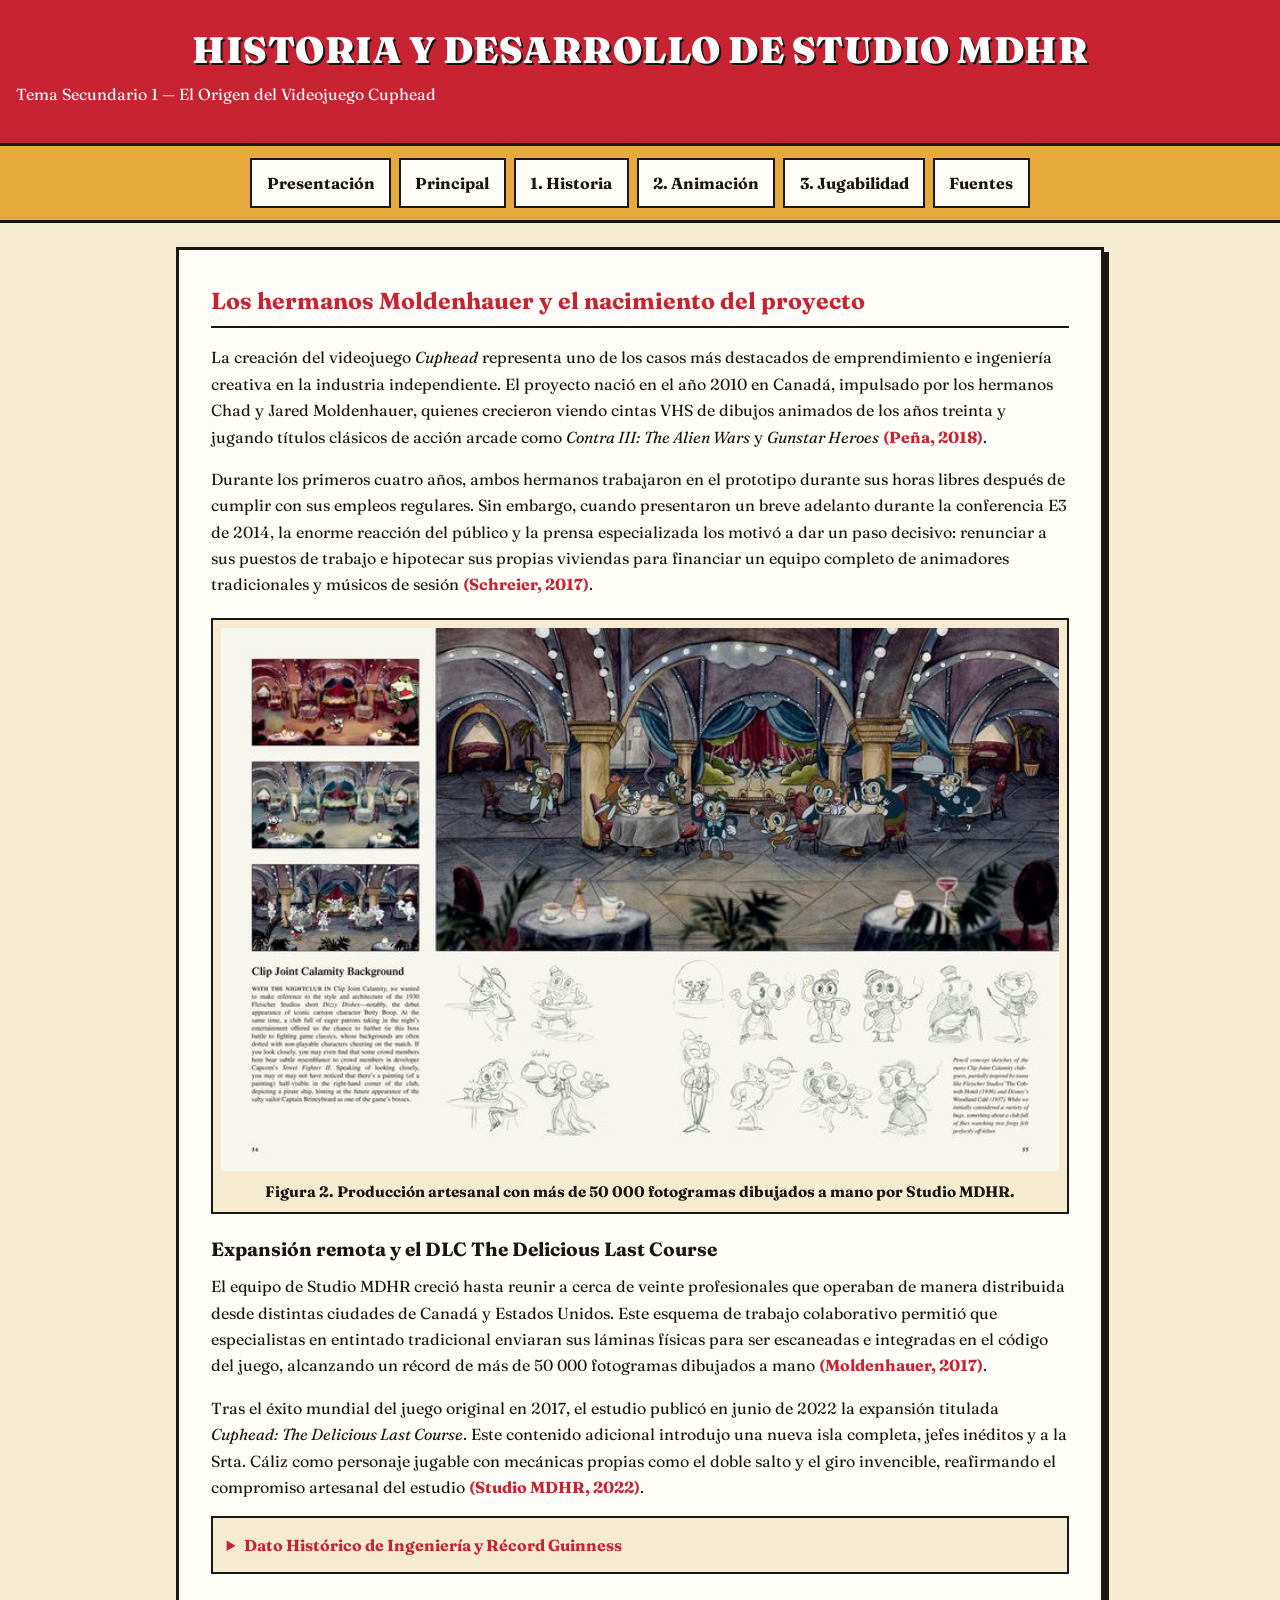
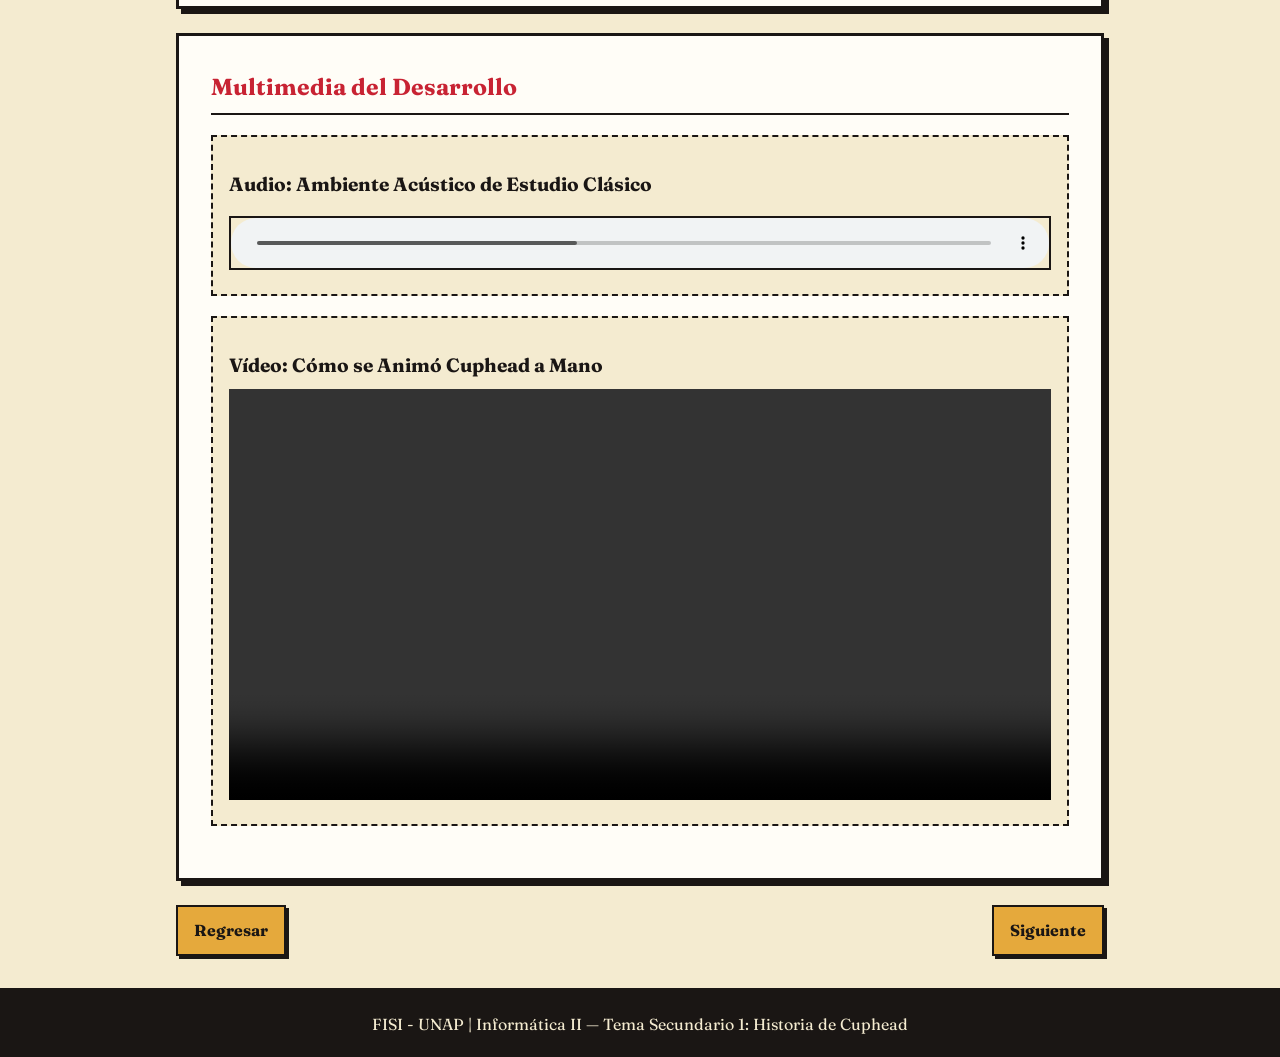
==== contenido1/Secundario1.html @ fab6270e "Primer commit: subiendo mi portal web" ====
<!DOCTYPE html>
<html lang="es-PE">
<head>
  <meta charset="UTF-8">
  <meta name="viewport" content="width=device-width, initial-scale=1.0">
  <title>Historia y Studio MDHR - Cuphead | FISI UNAP</title>
  <link rel="stylesheet" href="../Estilos/style.css">
</head>
<body>
  <header>
    <h1>HISTORIA Y DESARROLLO DE STUDIO MDHR</h1>
    <p>Tema Secundario 1 — El Origen del Videojuego Cuphead</p>
  </header>

  <nav aria-label="Navegación de secciones">
    <a href="../Presentacion/Presentacion.html">Presentación</a>
    <a href="../Principal/Principal.html">Principal</a>
    <a href="Secundario1.html">1. Historia</a>
    <a href="../Contenido2/Secundario2.html">2. Animación</a>
    <a href="../Contenido3/Secundario3.html">3. Jugabilidad</a>
    <a href="../Fuentes/Fuentes.html">Fuentes</a>
  </nav>

  <main>
    <section>
      <h2>Los hermanos Moldenhauer y el nacimiento del proyecto</h2>
      <p>
        La creación del videojuego <em>Cuphead</em> representa uno de los casos más destacados de emprendimiento e ingeniería creativa en la industria independiente. El proyecto nació en el año 2010 en Canadá, impulsado por los hermanos Chad y Jared Moldenhauer, quienes crecieron viendo cintas VHS de dibujos animados de los años treinta y jugando títulos clásicos de acción arcade como <em>Contra III: The Alien Wars</em> y <em>Gunstar Heroes</em> <span class="cita">(Peña, 2018)</span>.
      </p>
      <p>
        Durante los primeros cuatro años, ambos hermanos trabajaron en el prototipo durante sus horas libres después de cumplir con sus empleos regulares. Sin embargo, cuando presentaron un breve adelanto durante la conferencia E3 de 2014, la enorme reacción del público y la prensa especializada los motivó a dar un paso decisivo: renunciar a sus puestos de trabajo e hipotecar sus propias viviendas para financiar un equipo completo de animadores tradicionales y músicos de sesión <span class="cita">(Schreier, 2017)</span>.
      </p>

      <figure>
        <img src="../imagenes/conte1.jpg" alt="Mesa de dibujo artesanal con bocetos y lápices de animación tradicional">
        <figcaption>Figura 2. Producción artesanal con más de 50 000 fotogramas dibujados a mano por Studio MDHR.</figcaption>
      </figure>

      <h3>Expansión remota y el DLC The Delicious Last Course</h3>
      <p>
        El equipo de Studio MDHR creció hasta reunir a cerca de veinte profesionales que operaban de manera distribuida desde distintas ciudades de Canadá y Estados Unidos. Este esquema de trabajo colaborativo permitió que especialistas en entintado tradicional enviaran sus láminas físicas para ser escaneadas e integradas en el código del juego, alcanzando un récord de más de 50 000 fotogramas dibujados a mano <span class="cita">(Moldenhauer, 2017)</span>.
      </p>
      <p>
        Tras el éxito mundial del juego original en 2017, el estudio publicó en junio de 2022 la expansión titulada <em>Cuphead: The Delicious Last Course</em>. Este contenido adicional introdujo una nueva isla completa, jefes inéditos y a la Srta. Cáliz como personaje jugable con mecánicas propias como el doble salto y el giro invencible, reafirmando el compromiso artesanal del estudio <span class="cita">(Studio MDHR, 2022)</span>.
      </p>

      <details>
        <summary>Dato Histórico de Ingeniería y Récord Guinness</summary>
        <p>
          <em>Cuphead</em> obtuvo el reconocimiento oficial de Guinness World Records por poseer la mayor cantidad de fotogramas dibujados a mano en un videojuego independiente, superando los 50 000 cuadros individuales entintados en papel.
        </p>
      </details>
    </section>

    <section>
      <h2>Multimedia del Desarrollo</h2>
      <div class="media-box">
        <h3>Audio: Ambiente Acústico de Estudio Clásico</h3>
        <audio controls>
          <source src="../audios/Inkwell Isle One(MP3_320K).mp3" type="audio/ogg">
          Tu navegador no soporta audio HTML5.
        </audio>
      </div>
      <div class="media-box">
        <h3>Vídeo: Cómo se Animó Cuphead a Mano</h3>
        <video src="../videos/Cuphead - The animation process(720P_HD).mp4" controls width="100%">
      </div>
    </section>

    <div class="nav-paginas">
      <a href="../Principal/Principal.html">Regresar</a>
      <a href="../Contenido2/Secundario2.html">Siguiente</a>
    </div>
  </main>

  <footer>
    <p>FISI - UNAP | Informática II — Tema Secundario 1: Historia de Cuphead</p>
  </footer>
</body>
</html>
---- Estilos/style.css ----
@import url('https://fonts.googleapis.com/css2?family=Fraunces:opsz,wght@9..144,400;9..144,700;9..144,900&display=swap');

:root {
  --color-principal: #C82333; /* Color principal: Rojo Cuphead */
  --color-acento: #E5A93C;    /* Amarillo Mugman / Dorado */
  --color-fondo: #F4EBD0;     /* Crema papel antiguo */
  --color-superficie: #FFFDF7;
  --color-tinta: #1A1614;     /* Contraste alto */
  --borde-retro: 3px solid var(--color-tinta);
  --sombra-retro: 5px 5px 0px var(--color-tinta);
}

* {
  box-sizing: border-box;
  margin: 0;
  padding: 0;
}

body {
  font-family: 'Fraunces', Georgia, serif;
  font-size: 16px;
  line-height: 1.65;
  background-color: var(--color-fondo);
  color: var(--color-tinta);
  overflow-x: hidden;
}

header {
  background-color: var(--color-principal);
  color: #FFFFFF;
  padding: 1.25rem 1rem;
  border-bottom: var(--borde-retro);
  text-align: center;
}

header h1 {
  font-size: 1.75rem;
  font-weight: 900;
  letter-spacing: 0.5px;
  text-shadow: 2px 2px 0px var(--color-tinta);
}

nav {
  background-color: var(--color-acento);
  border-bottom: var(--borde-retro);
  padding: 0.75rem;
  display: flex;
  flex-direction: column;
  gap: 0.5rem;
}

nav a {
  display: block;
  background-color: var(--color-superficie);
  color: var(--color-tinta);
  text-decoration: none;
  font-weight: 700;
  padding: 0.6rem 0.9rem;
  border: 2px solid var(--color-tinta);
  text-align: center;
  font-size: 1rem;
}

nav a:hover, nav a:focus {
  background-color: var(--color-tinta);
  color: var(--color-acento);
}

main {
  width: 100%;
  max-width: 960px;
  margin: 1.5rem auto;
  padding: 0 1rem;
}

section {
  background-color: var(--color-superficie);
  border: var(--borde-retro);
  box-shadow: var(--sombra-retro);
  padding: 1.25rem;
  margin-bottom: 1.5rem;
}

h2 {
  font-size: 1.45rem;
  color: var(--color-principal);
  border-bottom: 2px solid var(--color-tinta);
  padding-bottom: 0.4rem;
  margin-bottom: 1rem;
}

.titulo-centrado {
  text-align: center;
}

h3 {
  font-size: 1.2rem;
  margin: 1rem 0 0.5rem;
}

p {
  margin-bottom: 1rem;
  text-align: left;
}

.cita {
  font-weight: 700;
  color: var(--color-principal);
}

figure {
  margin: 1.25rem 0;
  border: 2px solid var(--color-tinta);
  background: var(--color-fondo);
  padding: 0.5rem;
}

figure img {
  width: 100%;
  height: auto;
  display: block;
}

figcaption {
  font-size: 0.95rem;
  font-weight: 700;
  padding-top: 0.5rem;
  text-align: center;
}

.media-box {
  background-color: var(--color-fondo);
  border: 2px dashed var(--color-tinta);
  padding: 1rem;
  margin: 1.25rem 0;
}

audio, iframe {
  width: 100%;
  margin-top: 0.5rem;
  border: 2px solid var(--color-tinta);
}

iframe {
  aspect-ratio: 16 / 9;
  height: auto;
}

/* Botones y enlaces interactivos con única animación suave */
button, .btn-accion {
  display: inline-block;
  font-family: 'Fraunces', Georgia, serif;
  font-size: 1rem;
  font-weight: 700;
  background-color: var(--color-principal);
  color: #FFFFFF;
  text-decoration: none;
  border: 2px solid var(--color-tinta);
  box-shadow: 3px 3px 0px var(--color-tinta);
  padding: 0.65rem 1.1rem;
  cursor: pointer;
  transition: transform 0.15s ease;
}

button:hover, .btn-accion:hover {
  transform: translate(-2px, -2px);
}

/* Acordeón nativo HTML5 <details> sin JavaScript */
details {
  background-color: var(--color-fondo);
  border: 2px solid var(--color-tinta);
  padding: 0.85rem;
  margin-top: 1rem;
}

summary {
  font-weight: 700;
  cursor: pointer;
  color: var(--color-principal);
}

details p {
  margin-top: 0.75rem;
  margin-bottom: 0;
}

/* Carátula Universitaria */
.caratula-grid {
  display: flex;
  flex-direction: column;
  gap: 0.85rem;
  align-items: center;
  text-align: center;
}

.caratula-grid p {
  text-align: center;
  margin-bottom: 0.25rem;
}

.logos-institucionales {
  display: flex;
  justify-content: space-around;
  width: 100%;
  gap: 1rem;
}

/* Formulario HTML5 puro + :target para confirmación sin JS */
form {
  display: flex;
  flex-direction: column;
  gap: 0.85rem;
}

label {
  font-weight: 700;
}

input, select, textarea {
  font-family: 'Fraunces', Georgia, serif;
  font-size: 1rem;
  padding: 0.6rem;
  border: 2px solid var(--color-tinta);
  background-color: #FFFFFF;
  width: 100%;
}

.mensaje-confirmacion {
  display: none;
  background-color: #1E6B38;
  color: #FFFFFF;
  padding: 0.85rem;
  border: 2px solid var(--color-tinta);
  font-weight: 700;
  margin-top: 1rem;
}

.mensaje-confirmacion:target {
  display: block;
}

.nav-paginas {
  display: flex;
  flex-wrap: wrap;
  justify-content: space-between;
  gap: 0.75rem;
}

.nav-paginas a {
  background-color: var(--color-acento);
  color: var(--color-tinta);
  text-decoration: none;
  font-weight: 700;
  padding: 0.65rem 1rem;
  border: 2px solid var(--color-tinta);
  box-shadow: 3px 3px 0px var(--color-tinta);
}

.lista-iso li {
  margin-bottom: 1rem;
  padding-left: 1.5rem;
  text-indent: -1.5rem;
  list-style: none;
}

footer {
  background-color: var(--color-tinta);
  color: var(--color-fondo);
  text-align: center;
  padding: 1.25rem 1rem;
  border-top: var(--borde-retro);
  margin-top: 2rem;
}

footer p {
  text-align: center;
  margin: 0;
}

@media (min-width: 768px) {
  header h1 {
    font-size: 2.3rem;
  }

  nav {
    flex-direction: row;
    justify-content: center;
    flex-wrap: wrap;
  }

  section {
    padding: 2rem;
  }
}
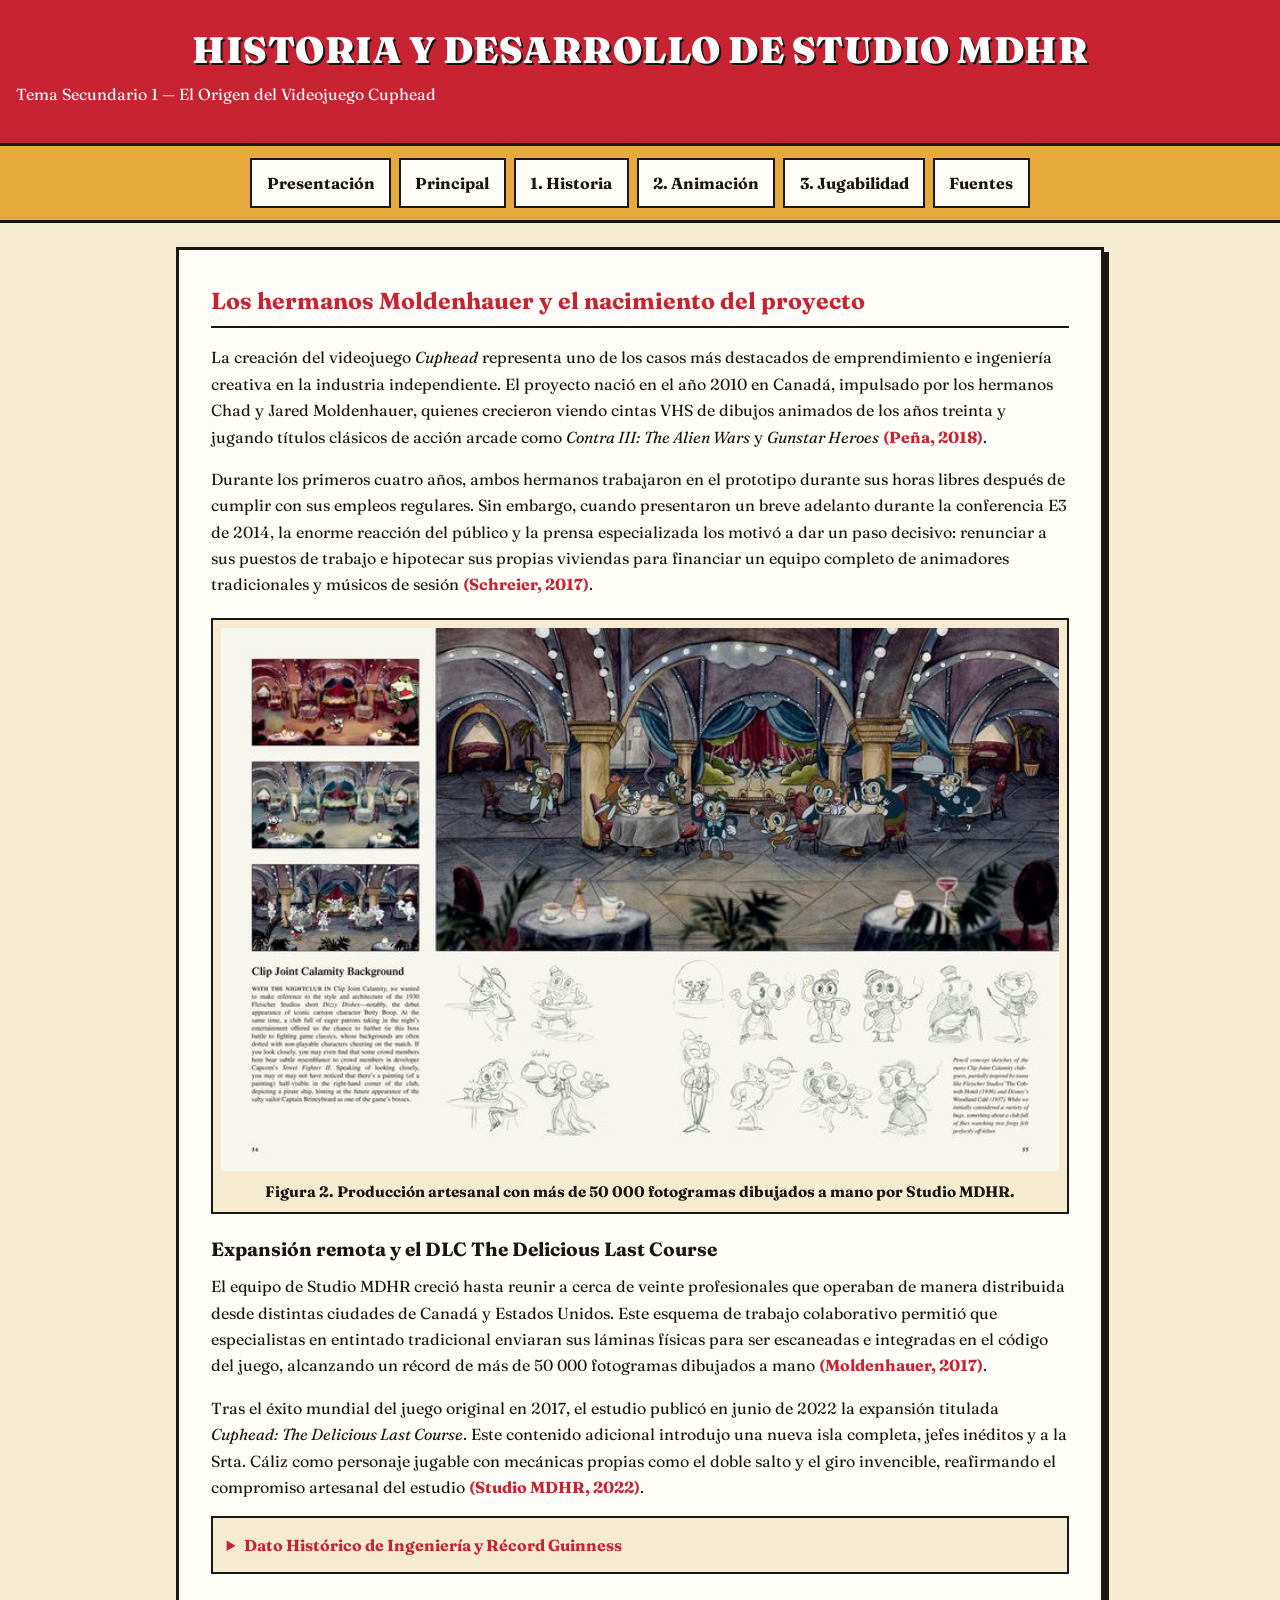
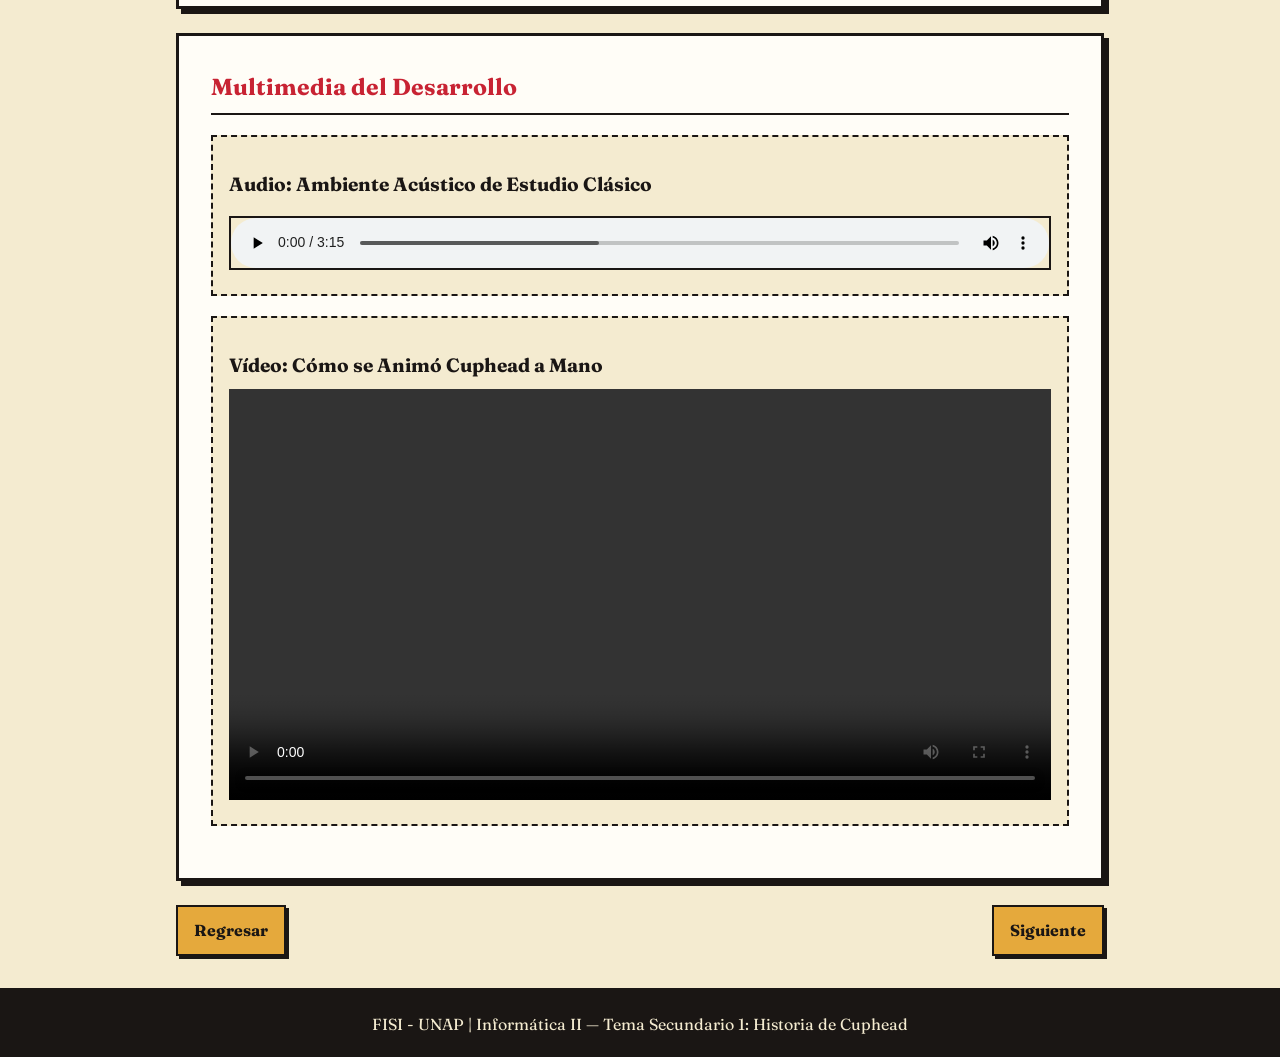
==== commit c6b09648: "Corregir mayusculas y minusculas en rutas del menu" ====
--- a/contenido1/Secundario1.html
+++ b/contenido1/Secundario1.html
@@ -16,8 +16,8 @@
     <a href="../Presentacion/Presentacion.html">Presentación</a>
     <a href="../Principal/Principal.html">Principal</a>
     <a href="Secundario1.html">1. Historia</a>
-    <a href="../Contenido2/Secundario2.html">2. Animación</a>
-    <a href="../Contenido3/Secundario3.html">3. Jugabilidad</a>
+    <a href="../contenido2/Secundario2.html">2. Animación</a>
+    <a href="../contenido3/Secundario3.html">3. Jugabilidad</a>
     <a href="../Fuentes/Fuentes.html">Fuentes</a>
   </nav>
 
@@ -69,7 +69,7 @@
 
     <div class="nav-paginas">
       <a href="../Principal/Principal.html">Regresar</a>
-      <a href="../Contenido2/Secundario2.html">Siguiente</a>
+      <a href="../contenido2/Secundario2.html">Siguiente</a>
     </div>
   </main>
 
